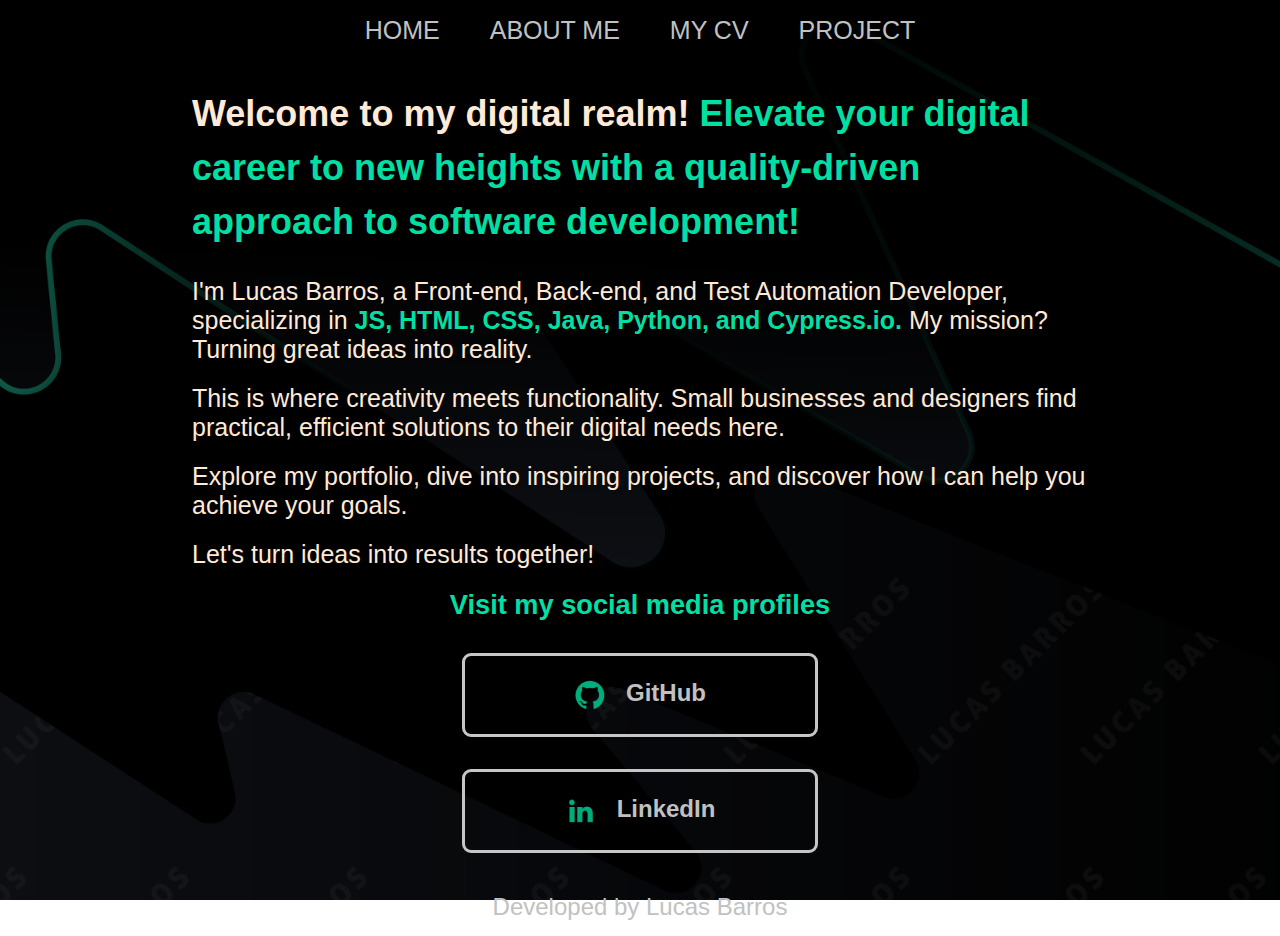
==== index.html @ 482173c6 "Create my portfolio" ====
<!DOCTYPE html>
<html lang="pt-br">
<head>
    <meta charset="UTF-8">
    <meta name="viewport" content="width=device-width, initial-scale=1.0">
    <title>My Profile</title>
    <link rel="stylesheet" href="./style/style.css">
</head>
<body>
    <header class="header">
        <nav class="header__menu">
            <a class="menu__link" href="index.html">HOME</a>
            <a class="menu__link" href="about.html">ABOUT ME</a>
            <a class="menu__link" href="myresume.html">MY CV</a>
            <a class="menu__link" href="project.html">PROJECT</a>
        </nav>
    </header>
    <main class="presentation">
        <section class="project-info">
            <h1 class="project-info__title">Welcome to my digital realm! <strong class="contrast">Elevate your digital career to new heights with a quality-driven approach to software development!</strong></h1>
            <p class="project-info__text">I'm Lucas Barros, a Front-end, Back-end, and Test Automation Developer, specializing in <strong class="contrast">JS, HTML, CSS, Java, Python, and Cypress.io.</strong> My mission? Turning great ideas into reality.</p>
            <p class="project-info__text">This is where creativity meets functionality. Small businesses and designers find practical, efficient solutions to their digital needs here.</p>
            <p class="project-info__text">Explore my portfolio, dive into inspiring projects, and discover how I can help you achieve your goals.</p>
            <p class="project-info__text">Let's turn ideas into results together!</p>
            <div class="links">
                <h2 class="links__subtitle"><strong class="contrast">Visit my social media profiles</strong></h2>
                <a href="https://github.com/LucasGBarros" class="links__link__img">
                    <img src="./asserts/github.png" alt="img github" class="img">
                    GitHub
                </a>
                <a href="https://www.linkedin.com/in/lucas-gbarros/?locale=en_US" class="links__link__img">
                    <img src="./asserts/linkedin.png" alt="img linkedin" class="img">
                    LinkedIn
                </a>
            </div>
        </section>
    </main>
    <footer class="footer">
        <p>Developed by Lucas Barros</p>
    </footer>
</body>
</html>
---- style/style.css ----
@import url('https://fonts.googleapis.com/css2?family=PT+Serif:ital,wght@0,400;0,700;1,400;1,700&display=swap');

* {
    margin: 0;
    padding: 0;
}

body {
    box-sizing: border-box;
    background-image: url('../asserts/background-img.png');
    background-size: cover;
    background-position: center;
    background-repeat: no-repeat;
    background-attachment: fixed;
    color: #ffe9d7;
}

header {
    padding: 1rem;
}


.header__menu {
    display: flex;
    gap: 50px;
    justify-content: center;
    align-items: center;
}

.menu__link {
    font-family: "Century Gothic", sans-serif;
    font-size: 25px;
    font-weight: 400;
    text-decoration: none;
    color: #c1c1c1;
    font-weight: 400;
}

.presentation {
    padding: 2% 15%;
    display: flex;
    align-items: center;
    justify-content: space-between;
}

.project-info {
    display: flex;
    flex-direction: column;
    gap: 20px;
}

.project-info__title {
    font-size: 36px;
    font-family: "Century Gothic", sans-serif;
    height: 150px;
}

.project-info__text {
    font-size: 25px;
    font-family: "Century Gothic", sans-serif;
}

.links__subtitle {
    color: #C6C6C6;
    font-size: 1.7rem;
}

.links {
    display: flex;
    flex-direction: column;
    justify-content: space-between;
    align-items: center;
    gap: 32px;
}

.links__subtitle {
    font-family: "Century Gothic", sans-serif;
    color: #01dfa3;
}

.links__link__img {
    display: flex;
    justify-content: center;
    gap: 20px;
    width: 350px;
    text-align: center;
    border-radius: 9px;
    font-size: 24px;
    font-weight: 600;
    padding: 23px 0;
    text-decoration: none;
    color: #c1c1c1;
    border: 3px solid #c6c6c6;
    font-family: "Century Gothic", sans-serif;
}

.img {
    filter: invert(50%) sepia(100%) saturate(4000%) hue-rotate(140deg);
}

.contrast {
    color: #01dfa3;
}

.footer {
    padding: 15px;
    font-weight: 800;
    color: #c1c1c1;
    text-align: center;
    font-family: "Century Gothic", sans-serif;
    font-size: 24px;
    font-weight: 400;
}

.about__me__title {
    font-size: 30px;
    margin-bottom: 30px;
    font-family: "Century Gothic", sans-serif;
    color: #c1c1c1;
}

.about__me {
    line-height: 1.5;
    margin-bottom: 30px;
    font-size: 22px;
    font-family: "Century Gothic", sans-serif;
}

.presentation__cv {
    padding: 0% 15%;
    display: flex;
    align-items: center;
    justify-content: space-between;
}

.project__info__cv {
    font-family: "Century Gothic", sans-serif;
}

.project-info__text__cv__resume {
    font-size: 25px;
}

.project-info__title {
    line-height: 1.5;
    margin-bottom: 20px;
    font-family: "Century Gothic", sans-serif;
}

.project-info__title__cv {
    color: #01dfa3;
    font-weight: 700;
}

.project-info__text__cv {
    padding: 0 0 0 2%;
}

.project-info__text__cv__links {
    padding: 0 0 0 1%;
}

.project-info__title__cv {
    line-height: 3;
    font-size: 2rem;
    font-family: "Century Gothic", sans-serif;
}

.certificate {
    color: #01dfa3;
    text-decoration: none;
}

.material-symbols-outlined {
    font-variation-settings:
        'FILL'0,
        'wght'400,
        'GRAD'0,
        'opsz'24
}


.project-info__text__cv li {
    padding: 0;
    font-size: 25px;
    margin-bottom: 15px;
    font-family: "Century Gothic", sans-serif;
}
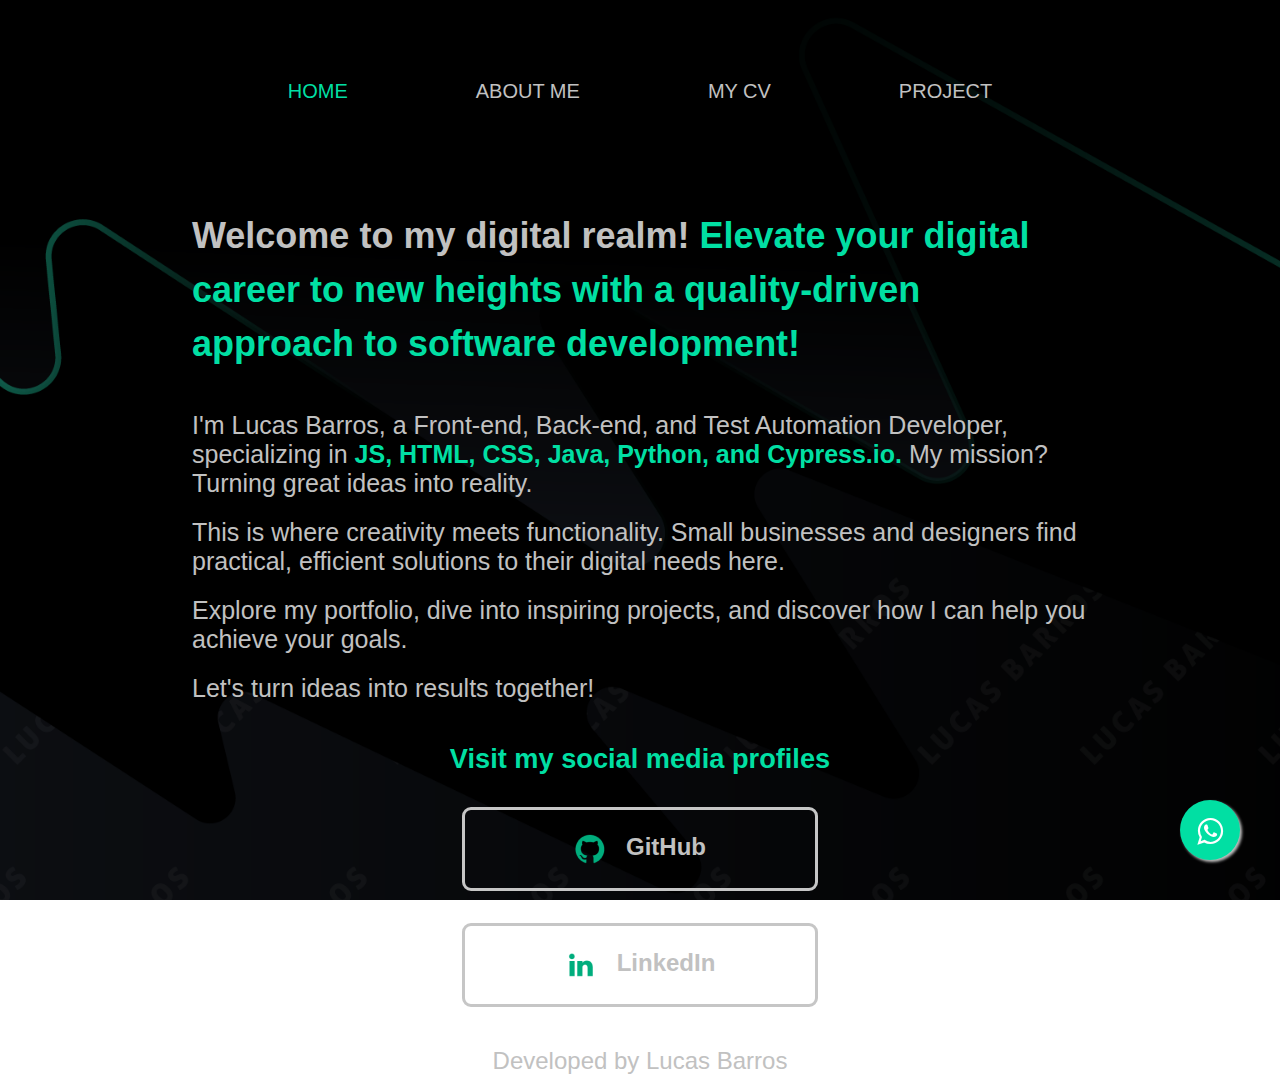
==== commit a0ade55a: "optimize and create float whatsapp" ====
--- a/index.html
+++ b/index.html
@@ -1,27 +1,37 @@
 <!DOCTYPE html>
 <html lang="pt-br">
+
 <head>
     <meta charset="UTF-8">
     <meta name="viewport" content="width=device-width, initial-scale=1.0">
     <title>My Profile</title>
     <link rel="stylesheet" href="./style/style.css">
+    <link rel="stylesheet" href="https://cdnjs.cloudflare.com/ajax/libs/font-awesome/4.7.0/css/font-awesome.min.css">
 </head>
+
 <body>
     <header class="header">
         <nav class="header__menu">
-            <a class="menu__link" href="index.html">HOME</a>
+            <a class="menu__link selected" href="index.html">HOME</a>
             <a class="menu__link" href="about.html">ABOUT ME</a>
-            <a class="menu__link" href="myresume.html">MY CV</a>
+            <a class="menu__link" href="mycv.html">MY CV</a>
             <a class="menu__link" href="project.html">PROJECT</a>
         </nav>
     </header>
     <main class="presentation">
         <section class="project-info">
-            <h1 class="project-info__title">Welcome to my digital realm! <strong class="contrast">Elevate your digital career to new heights with a quality-driven approach to software development!</strong></h1>
-            <p class="project-info__text">I'm Lucas Barros, a Front-end, Back-end, and Test Automation Developer, specializing in <strong class="contrast">JS, HTML, CSS, Java, Python, and Cypress.io.</strong> My mission? Turning great ideas into reality.</p>
-            <p class="project-info__text">This is where creativity meets functionality. Small businesses and designers find practical, efficient solutions to their digital needs here.</p>
-            <p class="project-info__text">Explore my portfolio, dive into inspiring projects, and discover how I can help you achieve your goals.</p>
-            <p class="project-info__text">Let's turn ideas into results together!</p>
+            <h1 class="project-info__title">Welcome to my digital realm! <strong class="contrast">Elevate your digital
+                    career to new heights with a quality-driven approach to software development!</strong></h1>
+            <div>
+                <p class="project-info__text">I'm Lucas Barros, a Front-end, Back-end, and Test Automation Developer,
+                    specializing in <strong class="contrast">JS, HTML, CSS, Java, Python, and Cypress.io.</strong> My
+                    mission? Turning great ideas into reality.</p>
+                <p class="project-info__text">This is where creativity meets functionality. Small businesses and
+                    designers find practical, efficient solutions to their digital needs here.</p>
+                <p class="project-info__text">Explore my portfolio, dive into inspiring projects, and discover how I can
+                    help you achieve your goals.</p>
+                <p class="project-info__text">Let's turn ideas into results together!</p>
+            </div>
             <div class="links">
                 <h2 class="links__subtitle"><strong class="contrast">Visit my social media profiles</strong></h2>
                 <a href="https://github.com/LucasGBarros" class="links__link__img">
@@ -34,9 +44,12 @@
                 </a>
             </div>
         </section>
+        <a href="https://api.whatsapp.com/send?phone=5511979984855" class="float" target="_blank">
+            <i class="fa fa-whatsapp my-float"></i></a>
     </main>
     <footer class="footer">
         <p>Developed by Lucas Barros</p>
     </footer>
 </body>
+
 </html>--- a/style/style.css
+++ b/style/style.css
@@ -1,5 +1,3 @@
-@import url('https://fonts.googleapis.com/css2?family=PT+Serif:ital,wght@0,400;0,700;1,400;1,700&display=swap');
-
 * {
     margin: 0;
     padding: 0;
@@ -12,28 +10,52 @@
     background-position: center;
     background-repeat: no-repeat;
     background-attachment: fixed;
-    color: #ffe9d7;
+    color: #c1c1c1;
 }
 
 header {
-    padding: 1rem;
+    padding: 5rem;
 }
 
 
 .header__menu {
     display: flex;
-    gap: 50px;
+    gap: 8rem;
     justify-content: center;
     align-items: center;
 }
 
 .menu__link {
-    font-family: "Century Gothic", sans-serif;
-    font-size: 25px;
-    font-weight: 400;
+    position: relative;
+    font-family: "Century Gothic", sans-serif;
+    font-size: 20px;
     text-decoration: none;
     color: #c1c1c1;
-    font-weight: 400;
+    font-weight: 500;
+}
+
+.header__menu .menu__link {
+    position: relative;
+}
+
+.header__menu .menu__link::after {
+    content: "";
+    position: absolute;
+    width: 0%;
+    height: 1px;
+    display: block;
+    transition: all 0.6s ease;
+    bottom: 0%;
+}
+
+.header__menu .menu__link:hover::after {
+    width: 100%;
+    height: 1px;
+    background-color: #c1c1c1;
+}
+
+.header__menu .selected {
+    color: #01dfa3;
 }
 
 .presentation {
@@ -52,12 +74,13 @@
 .project-info__title {
     font-size: 36px;
     font-family: "Century Gothic", sans-serif;
-    height: 150px;
+    margin-bottom: 20px;
 }
 
 .project-info__text {
     font-size: 25px;
     font-family: "Century Gothic", sans-serif;
+    margin-bottom: 20px;
 }
 
 .links__subtitle {
@@ -71,6 +94,10 @@
     justify-content: space-between;
     align-items: center;
     gap: 32px;
+}
+
+.links__link__img:hover {
+    background-color: #3a504a;
 }
 
 .links__subtitle {
@@ -112,16 +139,57 @@
     font-weight: 400;
 }
 
+.float {
+    position: fixed;
+    width: 60px;
+    height: 60px;
+    bottom: 40px;
+    right: 40px;
+    background-color: #01dfa3;
+    color: #ffffff;
+    border-radius: 50px;
+    text-align: center;
+    font-size: 30px;
+    box-shadow: 2px 2px 3px #c1c1c1;
+    z-index: 100;
+}
+
+.my-float {
+    margin-top: 16px;
+}
+
 .about__me__title {
-    font-size: 30px;
-    margin-bottom: 30px;
-    font-family: "Century Gothic", sans-serif;
-    color: #c1c1c1;
+    font-size: 40px;
+    margin-bottom: 50px;
+    font-family: "Century Gothic", sans-serif;
+    color: #c1c1c1;
+}
+
+.image {
+    width: 280px;
+    height: 270px;
+    border-radius: 50%;
+    overflow: hidden;
+    border: 2px solid #01dfa3;
+}
+
+.about__me__content {
+    display: flex;
+    justify-content: space-between;
+    align-items: center;
+}
+
+.about__me__teste {
+    width: calc(95% - 250px);
+}
+
+.about__me__title {
+    margin-bottom: 10px;
 }
 
 .about__me {
-    line-height: 1.5;
-    margin-bottom: 30px;
+    line-height: 1.7;
+    margin-bottom: 50px;
     font-size: 22px;
     font-family: "Century Gothic", sans-serif;
 }
@@ -148,7 +216,7 @@
 }
 
 .project-info__title__cv {
-    color: #01dfa3;
+    color: #c1c1c1;
     font-weight: 700;
 }
 
@@ -162,7 +230,7 @@
 
 .project-info__title__cv {
     line-height: 3;
-    font-size: 2rem;
+    font-size: 40px;
     font-family: "Century Gothic", sans-serif;
 }
 
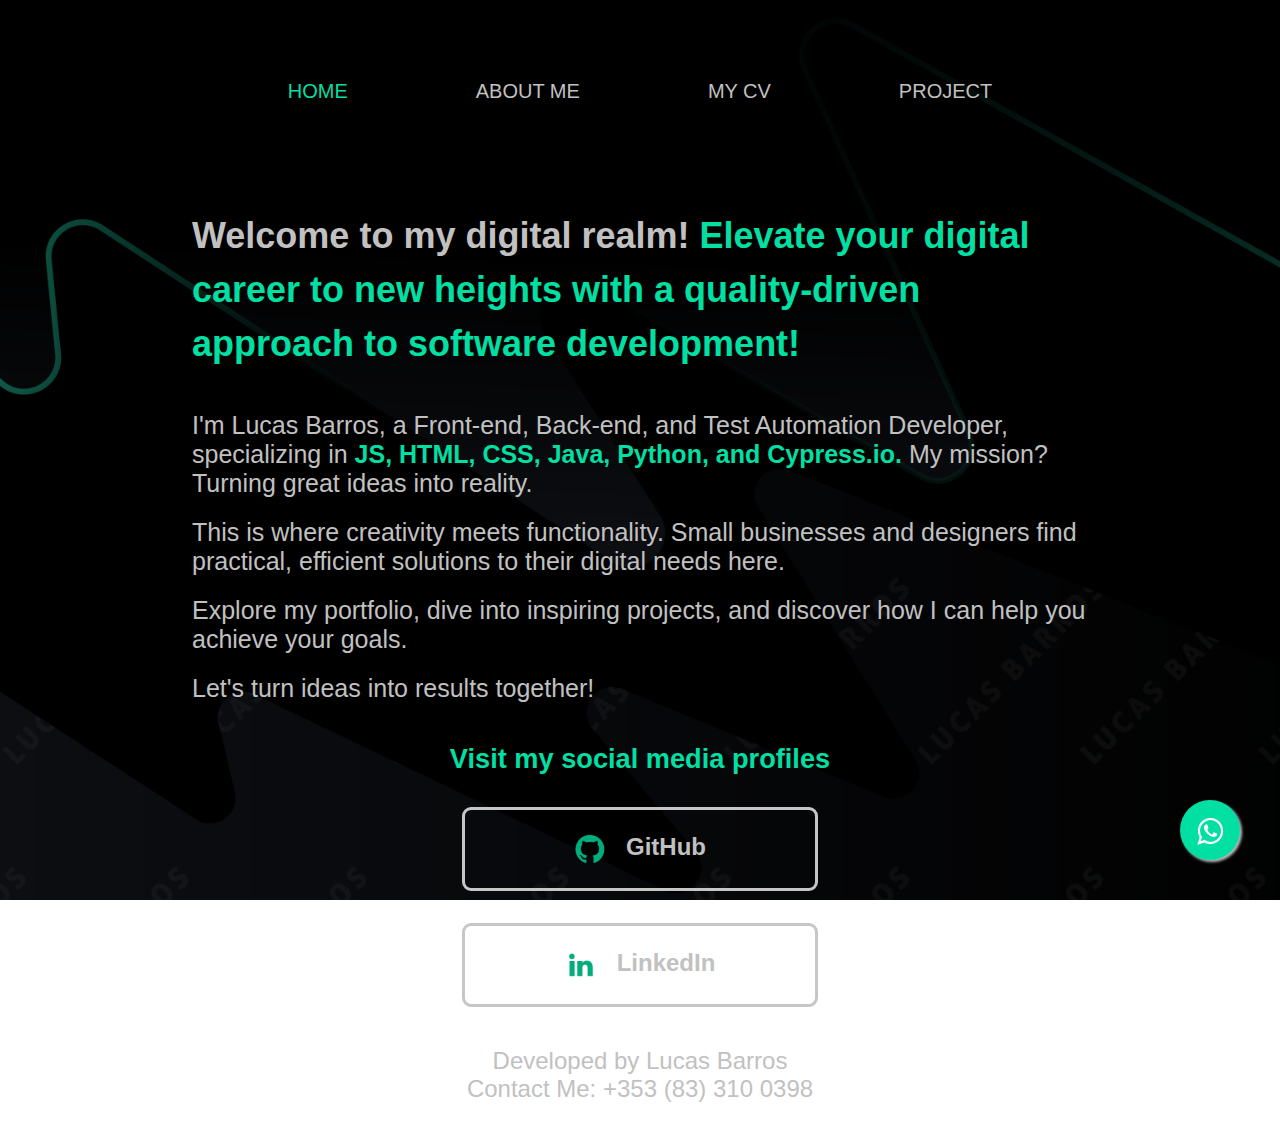
==== commit 71495e3d: "Add Contact Me" ====
--- a/index.html
+++ b/index.html
@@ -49,6 +49,7 @@
     </main>
     <footer class="footer">
         <p>Developed by Lucas Barros</p>
+        <p>Contact Me: +353 (83) 310 0398</p>
     </footer>
 </body>
 
--- a/style/style.css
+++ b/style/style.css
@@ -137,6 +137,10 @@
     font-family: "Century Gothic", sans-serif;
     font-size: 24px;
     font-weight: 400;
+    display: flex;
+    justify-content: center;
+    flex-direction: column;
+    margin-bottom: 25px;
 }
 
 .float {
